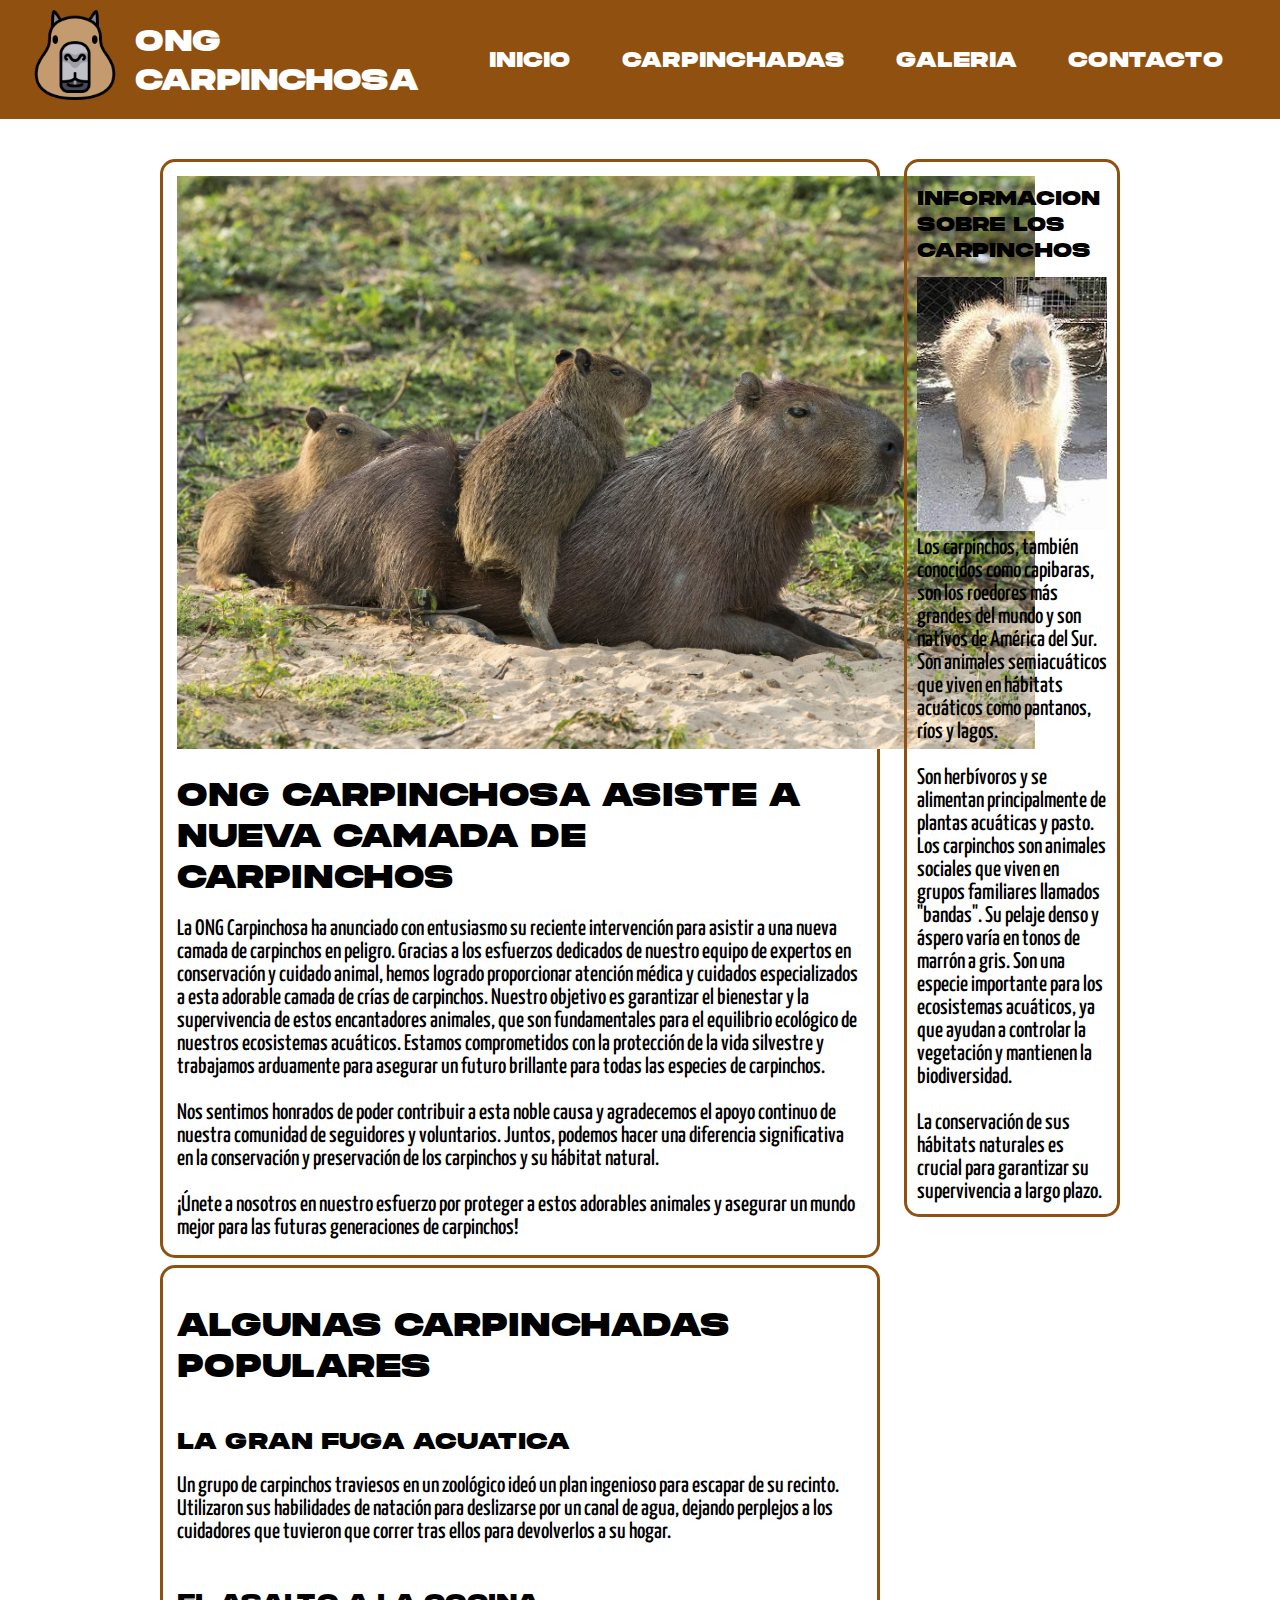
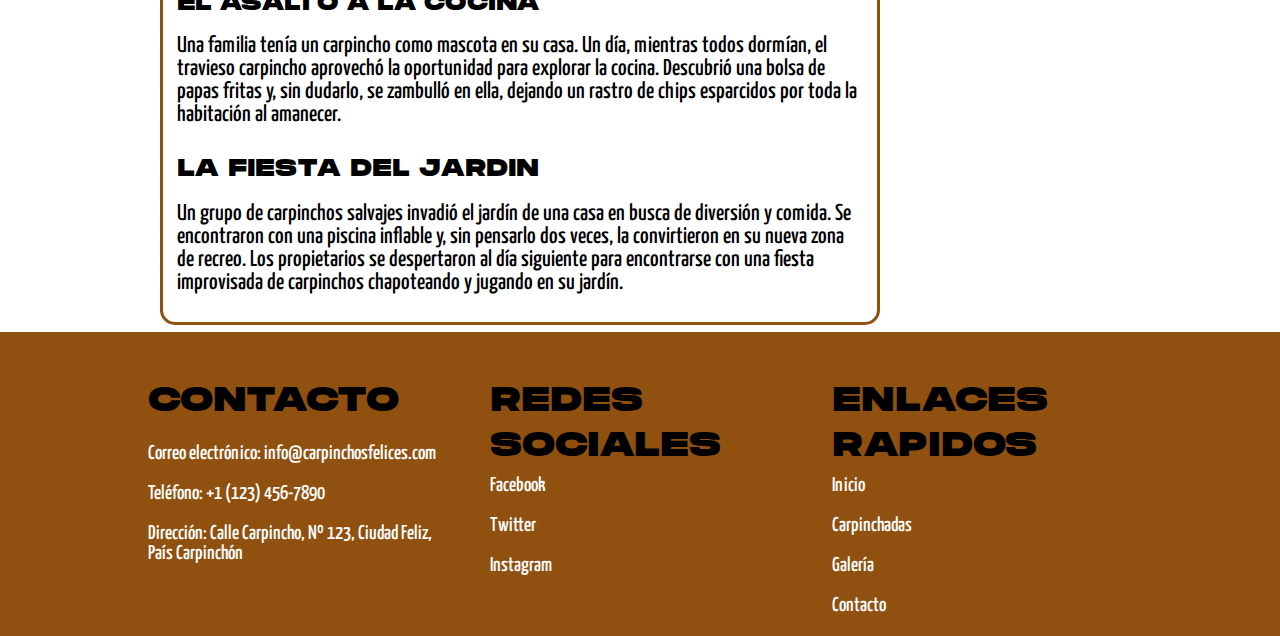
==== index.html @ f1ae6d44 "primer commit" ====
﻿<!DOCTYPE html>
<html lang="en">

<head>
    <meta charset="UTF-8">
    <meta name="viewport" content="width=device-width, initial-scale=1.0">
    <link rel="stylesheet" href="./Archivos.css/indexStyle.css">
    <title>ONG CARPINCHOSA</title>
</head>

<body>
    <header>
        <a href="index.html" class="logoHeader">
            <div style="padding-top: 10px; padding-bottom: 10px; width: 3.5em;"><img src="./Archivos.imagenes/logo.png"
                    width="90px"></div>
            <div style="width: 9.6em;">ONG CARPINCHOSA</div>
        </a>
        </a>

        <div class="enlacesHeader">
            <ul>
                <li><a href="#" class="enlace">INICIO</a></li>
                <li><a href="#" class="enlace">CARPINCHADAS</a></li>
                <li><a href="#" class="enlace">GALERIA</a></li>
                <li><a href="#" class="enlace">CONTACTO</a></li>
            </ul>
        </div>
    </header>

    <main>
        <section>
            <article>
                <img src="./Archivos.imagenes/INICIO/img1.jpg" width="858vh">
                <h1 style="font-family: 'HORIZON';">ONG CARPINCHOSA ASISTE A NUEVA CAMADA DE CARPINCHOS</h1>
                <span style="font-size: 22.5px;">
                    La ONG Carpinchosa ha anunciado con entusiasmo su reciente intervención para asistir a una nueva
                    camada de carpinchos en peligro. Gracias a los esfuerzos dedicados de nuestro equipo de expertos en
                    conservación y cuidado animal, hemos logrado proporcionar atención médica y cuidados especializados
                    a esta adorable camada de crías de carpinchos.

                    Nuestro objetivo es garantizar el bienestar y la supervivencia de estos encantadores animales, que
                    son fundamentales para el equilibrio ecológico de nuestros ecosistemas acuáticos. Estamos
                    comprometidos con la protección de la vida silvestre y trabajamos arduamente para asegurar un futuro
                    brillante para todas las especies de carpinchos.<br><br>

                    Nos sentimos honrados de poder contribuir a esta noble causa y agradecemos el apoyo continuo de
                    nuestra comunidad de seguidores y voluntarios. Juntos, podemos hacer una diferencia significativa en
                    la conservación y preservación de los carpinchos y su hábitat natural.<br><br>

                    ¡Únete a nosotros en nuestro esfuerzo por proteger a estos adorables animales y asegurar un mundo
                    mejor para las futuras generaciones de carpinchos!<br>
                </span>
            </article>

            <article>
                <h1 style="font-family: 'HORIZON';">ALGUNAS CARPINCHADAS POPULARES</h1>

                <div class="carpinchadas">
                    <div>
                        <h2 style="font-family: 'HORIZON'; font-size: 23px;">LA GRAN FUGA ACUATICA</h2>
                        <span style="font-size: 22.5px;">
                            Un grupo de carpinchos traviesos en un zoológico ideó un plan ingenioso
                            para escapar de su recinto. Utilizaron sus habilidades de natación para deslizarse por un
                            canal de agua, dejando perplejos a los cuidadores que tuvieron que correr tras ellos para
                            devolverlos a su hogar.
                        </span>
                    </div>

                    <div>
                        <h2 style="font-family: 'HORIZON'; font-size: 22.5px;">EL ASALTO A LA COCINA</h2>
                        <span style=" font-size: 23px;">
                            Una familia tenía un carpincho como mascota en su casa. Un día, mientras
                            todos dormían, el travieso carpincho aprovechó la oportunidad para explorar la cocina.
                            Descubrió una bolsa de papas fritas y, sin dudarlo, se zambulló en ella, dejando un rastro
                            de chips
                            esparcidos por toda la habitación al amanecer.
                        </span>
                    </div>

                    <div>
                        <h2 style="font-family: 'HORIZON';">LA FIESTA DEL JARDIN</h2>
                        <span style="font-size: 22.5px; font-size: 23px;">
                            Un grupo de carpinchos salvajes invadió el jardín de una casa en busca de
                            diversión y comida. Se encontraron con una piscina inflable y, sin pensarlo dos veces, la
                            convirtieron en su nueva zona de recreo. Los propietarios se despertaron al día siguiente
                            para encontrarse con una fiesta improvisada de carpinchos chapoteando y jugando en su
                            jardín.
                        </span>
                    </div>
                </div>
            </article>
        </section>

        <aside>
            <h1 style="font-family: 'HORIZON'; font-size: 20px;">INFORMACION SOBRE LOS CARPINCHOS</h1>
            <img src="./Archivos.imagenes/INICIO/aside.jpeg" style="width: 100%;">
            <span>Los carpinchos, también conocidos como capibaras, son los roedores más grandes del mundo y son nativos
                de América del Sur. Son animales semiacuáticos que viven en hábitats acuáticos como pantanos, ríos y
                lagos. <br><br>
                Son herbívoros y se alimentan principalmente de plantas acuáticas y pasto. Los carpinchos son
                animales sociales que viven en grupos familiares llamados "bandas". Su pelaje denso y áspero varía en
                tonos de marrón a gris. Son una especie importante para los ecosistemas acuáticos, ya que ayudan a
                controlar la vegetación y mantienen la biodiversidad. <br><br>
                La conservación de sus hábitats naturales es crucial para garantizar su supervivencia a largo plazo.</span>
        </aside>
    </main>

    <footer>
        <div class="cuadroFooter">
            <h1 style="font-family: 'HORIZON'; font-size: 35px; color: black;">CONTACTO</h1>

            <span>
                Correo electrónico: info@carpinchosfelices.com <br><br>
                Teléfono: +1 (123) 456-7890 <br><br>
                Dirección: Calle Carpincho, Nº 123, Ciudad Feliz, País Carpinchón <br><br>
            </span>
        </div>

        <div class="cuadroFooter">
            <h1 style="font-family: 'HORIZON'; font-size: 35px; margin-bottom: 10px; color: black;">REDES SOCIALES</h1>
            <span>
                <a href="./index.html">Facebook</a> <br><br> <a href="./index.html">Twitter</a> <br><br> <a
                    href="./index.html">Instagram</a>
            </span>
        </div>

        <div class="cuadroFooter">
            <h1 style="font-family: 'HORIZON'; font-size: 35px; margin-bottom: 10px; color: black;">ENLACES RAPIDOS</h1>
            <span>
                <a href="./index.html">Inicio</a> <br><br> <a href="./index.html">Carpinchadas</a> <br><br> <a
                    href="./index.html">Galería</a> <br><br> <a href="./index.html">Contacto</a>
            </span>
        </div>
    </footer>
</body>

</html>
---- Archivos.css/indexStyle.css ----
﻿@font-face {
    font-family: 'HORIZON';
    src: url('./Fonts/Phonk-RegularDEMO.otf');
}

@font-face {
    font-family: 'fuente2';
    src: url('./Fonts/YanoneKaffeesatz-Medium.ttf');
}

a{
    text-decoration: none;
    color: white;
}

body{
    margin: 0px;
}

header{
    display: flex;
    justify-content: space-around;
    align-items: center;
    background-color: #905010;
    color: white;
    font-family: 'HORIZON';
    font-size: 30px;
    padding-right: 1em;
    padding-left: 1em;
}

.enlace:hover{
    text-decoration: underline;
}

.logoHeader{
    width: 30em;
    display: flex;
    align-items: center;
}

ul{
    display: flex;
    justify-content: space-around;
}

li{
    display: inline;
}

.enlacesHeader{
    font-size: 0.7em;
    width: 120em;
}

main{
    margin-left: 10em;
    margin-right: 10em;
    margin-top: 2.5em;
    display: grid;
    grid-template-columns: 75% 22.5%;
    grid-template-rows: 100%;
    gap: 2.5%;
}

article{
    font-family: 'fuente2';
    padding: 2%;
    margin-bottom: 1%;
    border: 3px solid #905010;
    border-radius: 15px;
}

.carpinchadas{
    display: grid;
    grid-template-columns: 100%;
    grid-template-rows: repeat(3, 32%);
    gap: 0.5%;
    height: 500px;
}

aside{
    border: 1px solid black;
    padding: 10px;
    height: fit-content;
    font-family: 'fuente2';
    font-size: 22.5px;
    border: 3px solid #905010;
    border-radius: 15px;
}

.cuadroFooter{
    width: 300px;
    padding: 2%;
}

footer{
    background-color: #905010;
    color: white;
    font-family: 'fuente2';
    font-size: 20px;
    display: flex;
    justify-content: space-between;
    padding-left: 10%;
    padding-right: 10%;
}
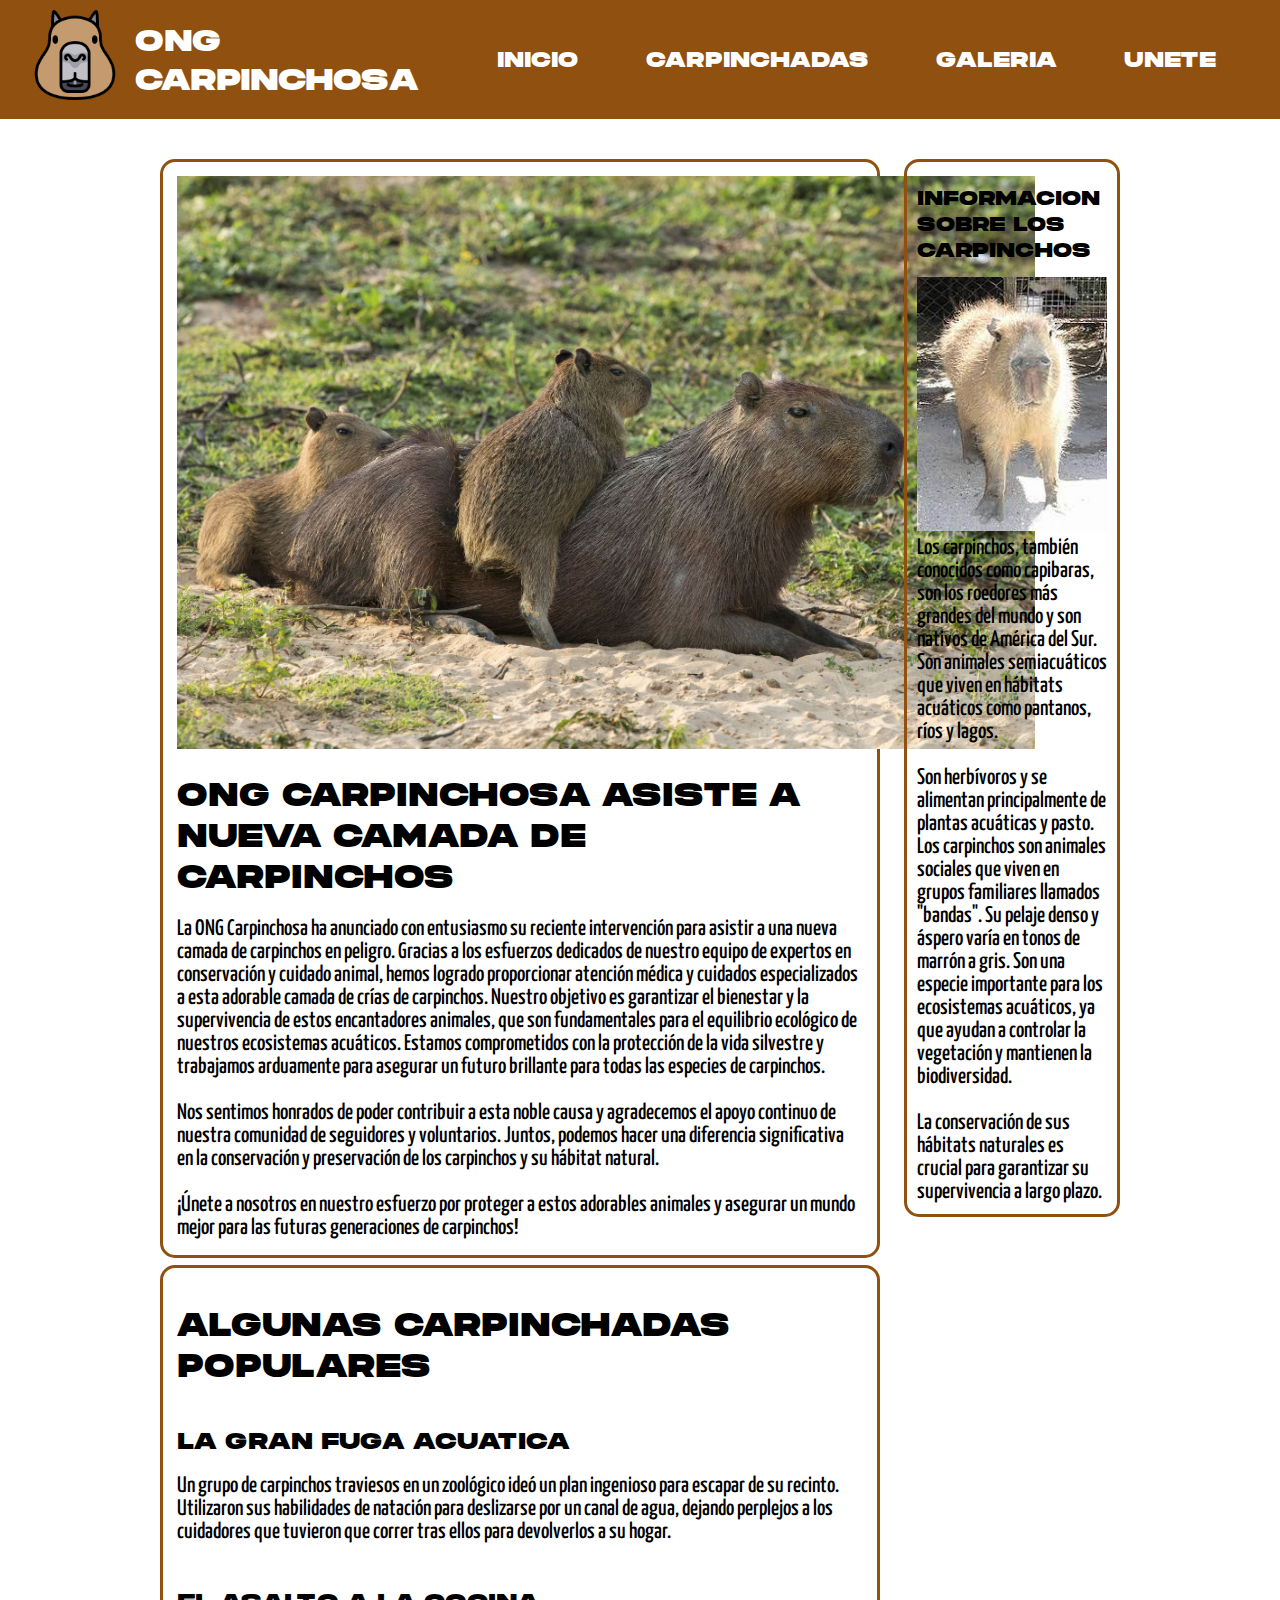
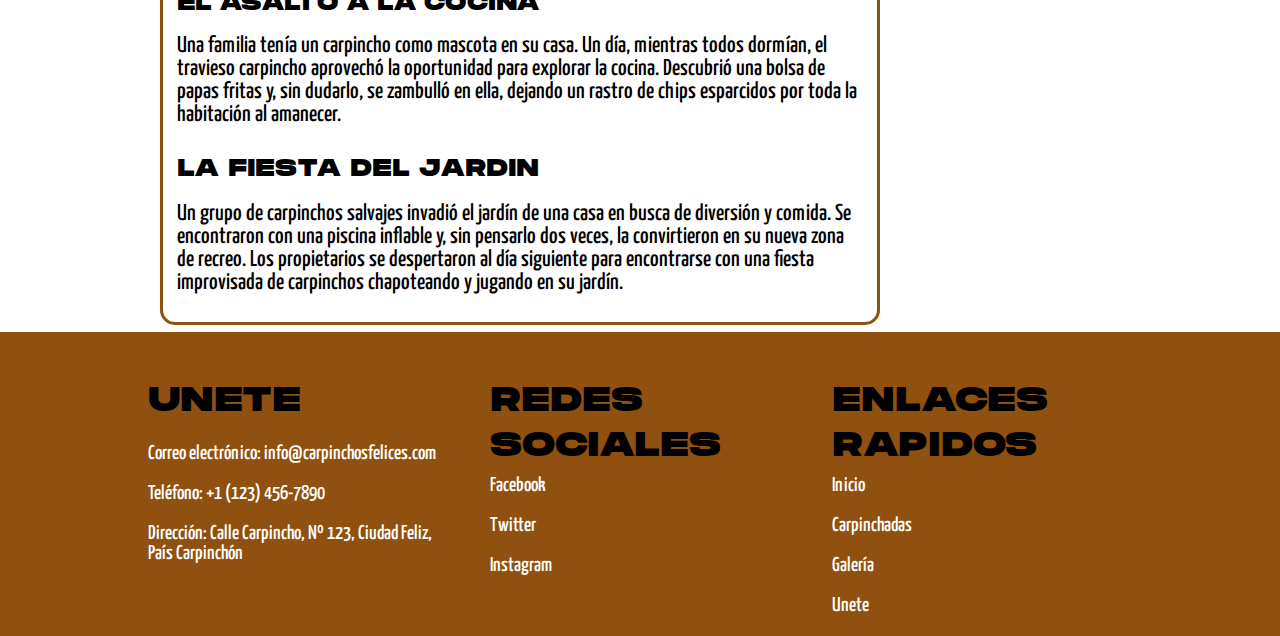
==== commit f26f2906: "ahora falta responsive" ====
--- a/index.html
+++ b/index.html
@@ -5,7 +5,7 @@
     <meta charset="UTF-8">
     <meta name="viewport" content="width=device-width, initial-scale=1.0">
     <link rel="stylesheet" href="./Archivos.css/indexStyle.css">
-    <title>ONG CARPINCHOSA</title>
+    <title>ONG CARPINCHOSA | INICIO </title>
 </head>
 
 <body>
@@ -15,14 +15,13 @@
                     width="90px"></div>
             <div style="width: 9.6em;">ONG CARPINCHOSA</div>
         </a>
-        </a>
 
         <div class="enlacesHeader">
             <ul>
-                <li><a href="#" class="enlace">INICIO</a></li>
-                <li><a href="#" class="enlace">CARPINCHADAS</a></li>
-                <li><a href="#" class="enlace">GALERIA</a></li>
-                <li><a href="#" class="enlace">CONTACTO</a></li>
+                <li><a href="./index.html" class="enlace">INICIO</a></li>
+                <li><a href="./Archivos.html/carpinchadas.html" class="enlace">CARPINCHADAS</a></li>
+                <li><a href="./Archivos.html/galeria.html" class="enlace">GALERIA</a></li>
+                <li><a href="./Archivos.html/contacto.html" class="enlace">UNETE</a></li>
             </ul>
         </div>
     </header>
@@ -107,7 +106,7 @@
 
     <footer>
         <div class="cuadroFooter">
-            <h1 style="font-family: 'HORIZON'; font-size: 35px; color: black;">CONTACTO</h1>
+            <h1 style="font-family: 'HORIZON'; font-size: 35px; color: black;">UNETE</h1>
 
             <span>
                 Correo electrónico: info@carpinchosfelices.com <br><br>
@@ -119,16 +118,19 @@
         <div class="cuadroFooter">
             <h1 style="font-family: 'HORIZON'; font-size: 35px; margin-bottom: 10px; color: black;">REDES SOCIALES</h1>
             <span>
-                <a href="./index.html">Facebook</a> <br><br> <a href="./index.html">Twitter</a> <br><br> <a
-                    href="./index.html">Instagram</a>
+                <a href="#">Facebook</a> <br><br> 
+                <a href="#">Twitter</a> <br><br> 
+                <a href="#">Instagram</a>
             </span>
         </div>
 
         <div class="cuadroFooter">
             <h1 style="font-family: 'HORIZON'; font-size: 35px; margin-bottom: 10px; color: black;">ENLACES RAPIDOS</h1>
             <span>
-                <a href="./index.html">Inicio</a> <br><br> <a href="./index.html">Carpinchadas</a> <br><br> <a
-                    href="./index.html">Galería</a> <br><br> <a href="./index.html">Contacto</a>
+                <a href="./index.html">Inicio</a> <br><br> 
+                <a href="./Archivos.html/carpinchadas.html">Carpinchadas</a> <br><br> 
+                <a href="./Archivos.html/galeria.html">Galería</a> <br><br> 
+                <a href="./Archivos.html/contacto.html">Unete</a>
             </span>
         </div>
     </footer>
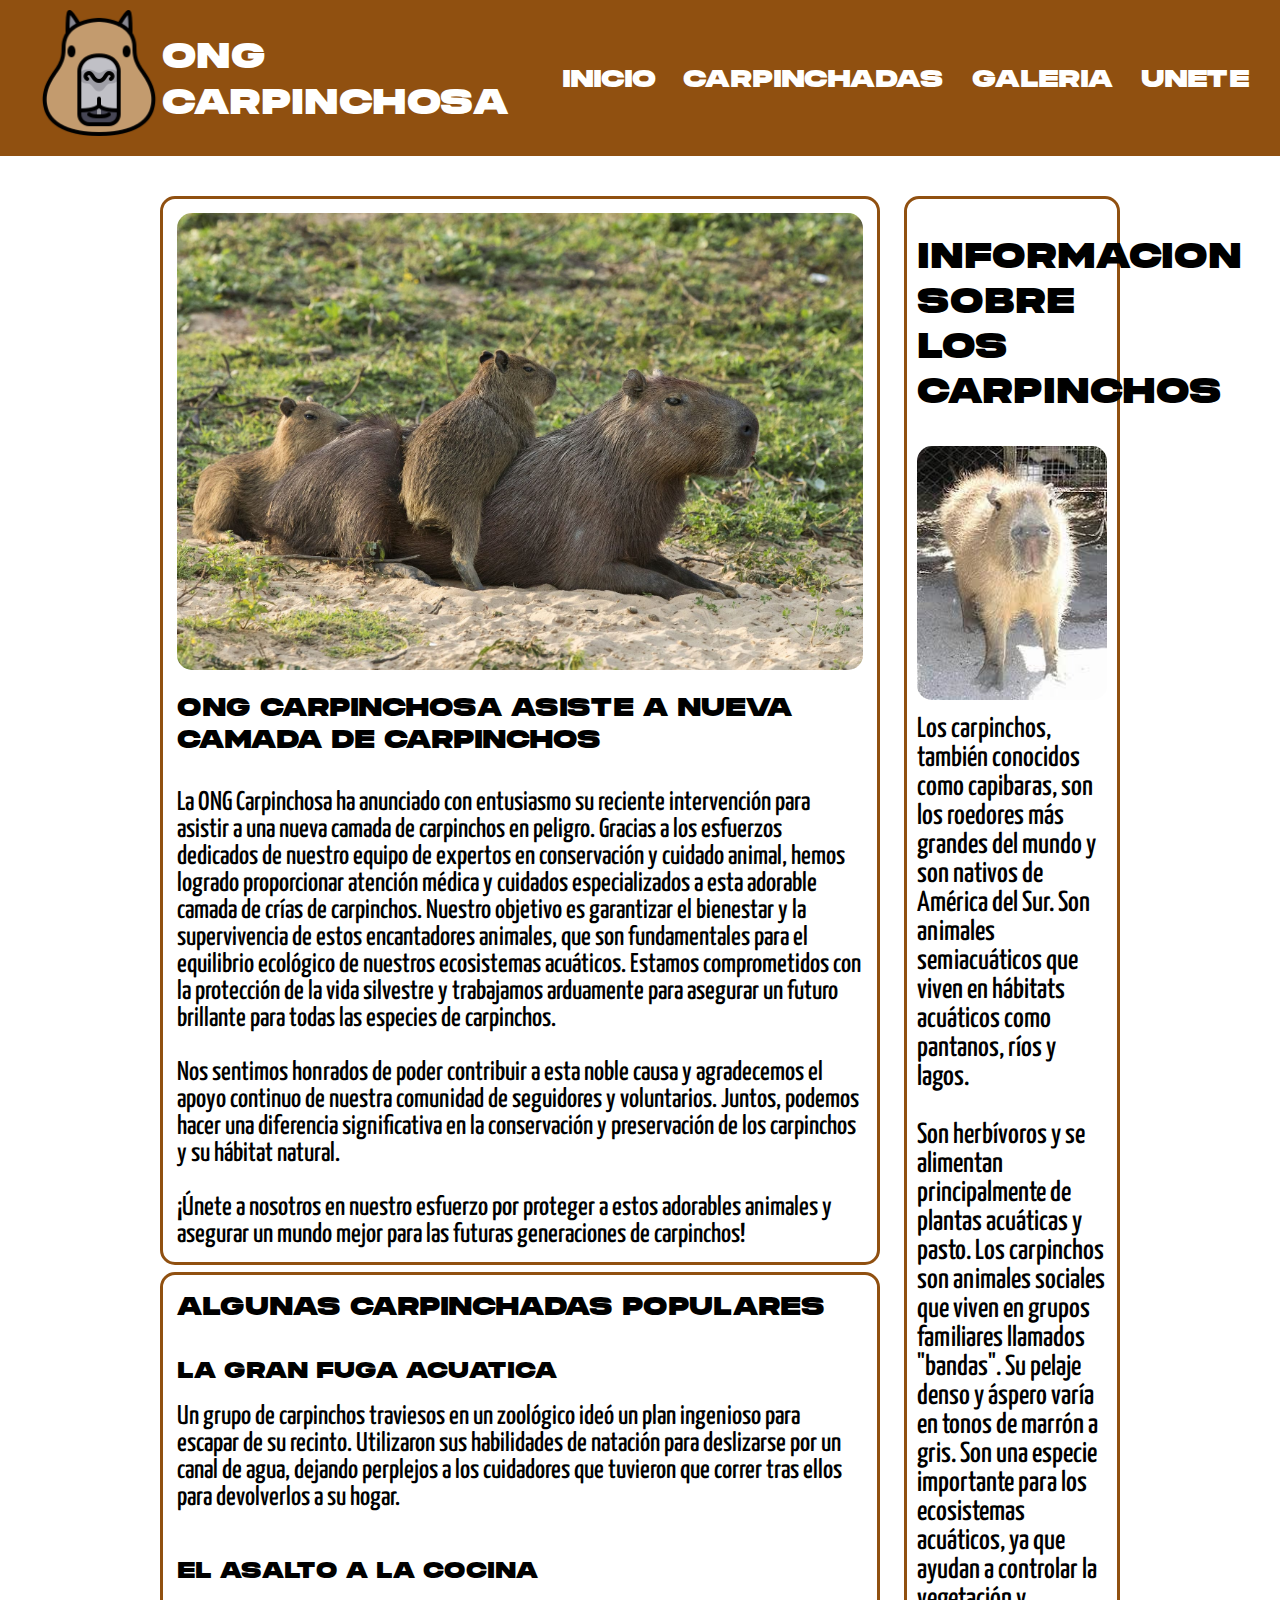
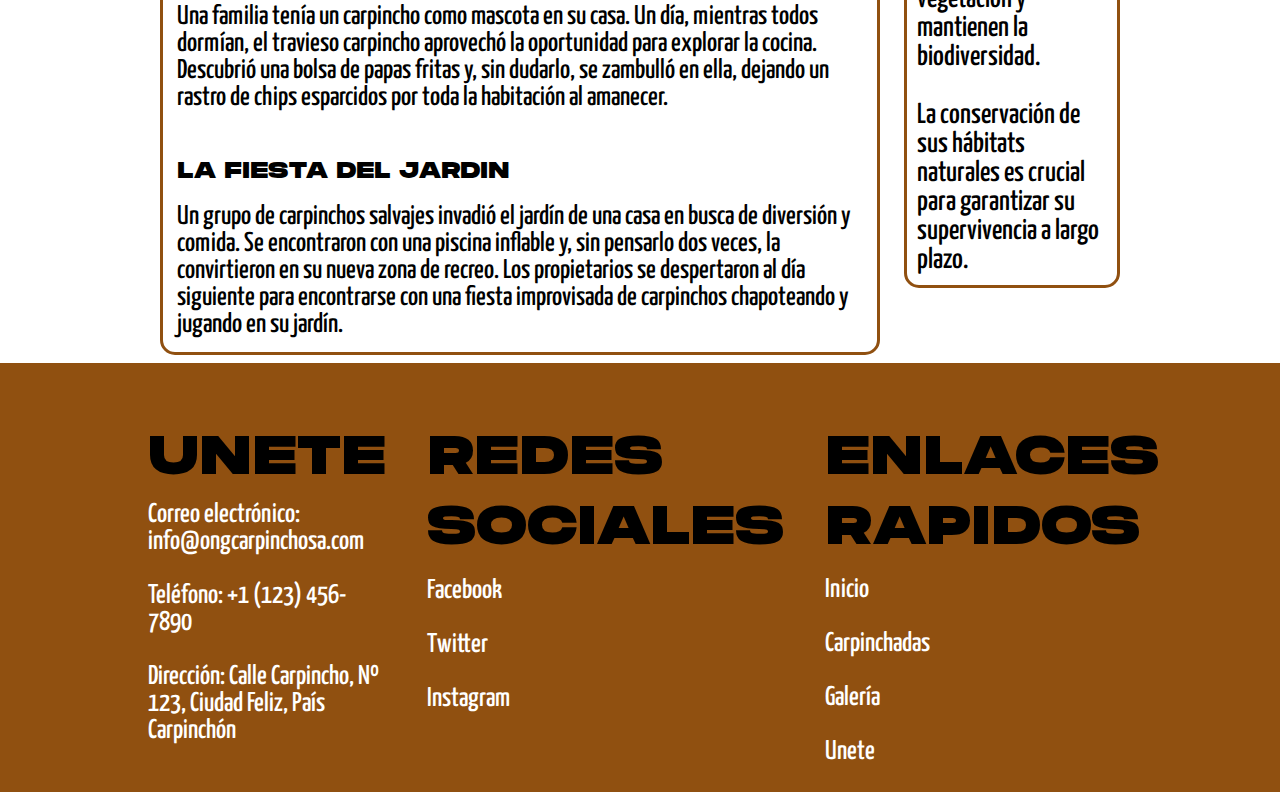
==== commit 3bcef11e: "responsive1" ====
--- a/index.html
+++ b/index.html
@@ -30,8 +30,8 @@
         <section>
             <article>
                 <img src="./Archivos.imagenes/INICIO/img1.jpg" width="858vh">
-                <h1 style="font-family: 'HORIZON';">ONG CARPINCHOSA ASISTE A NUEVA CAMADA DE CARPINCHOS</h1>
-                <span style="font-size: 22.5px;">
+                <h1 style="font-family: 'HORIZON'; font-size: 1.6em;">ONG CARPINCHOSA ASISTE A NUEVA CAMADA DE CARPINCHOS</h1><br>
+                <span style="font-size: 1.7em;">
                     La ONG Carpinchosa ha anunciado con entusiasmo su reciente intervención para asistir a una nueva
                     camada de carpinchos en peligro. Gracias a los esfuerzos dedicados de nuestro equipo de expertos en
                     conservación y cuidado animal, hemos logrado proporcionar atención médica y cuidados especializados
@@ -52,12 +52,12 @@
             </article>
 
             <article>
-                <h1 style="font-family: 'HORIZON';">ALGUNAS CARPINCHADAS POPULARES</h1>
+                <h1 style="font-family: 'HORIZON'; font-size: 1.6em; margin-top: 0%; margin-bottom: 0%;">ALGUNAS CARPINCHADAS POPULARES</h1><br>
 
                 <div class="carpinchadas">
-                    <div>
-                        <h2 style="font-family: 'HORIZON'; font-size: 23px;">LA GRAN FUGA ACUATICA</h2>
-                        <span style="font-size: 22.5px;">
+                    <div class="carpielemento">
+                        <h2 style="font-family: 'HORIZON'; font-size: 1.4em;">LA GRAN FUGA ACUATICA</h2>
+                        <span style="font-size: 1.7em;">
                             Un grupo de carpinchos traviesos en un zoológico ideó un plan ingenioso
                             para escapar de su recinto. Utilizaron sus habilidades de natación para deslizarse por un
                             canal de agua, dejando perplejos a los cuidadores que tuvieron que correr tras ellos para
@@ -65,9 +65,9 @@
                         </span>
                     </div>
 
-                    <div>
-                        <h2 style="font-family: 'HORIZON'; font-size: 22.5px;">EL ASALTO A LA COCINA</h2>
-                        <span style=" font-size: 23px;">
+                    <div class="carpielemento">
+                        <h2 style="font-family: 'HORIZON'; font-size: 1.4em;">EL ASALTO A LA COCINA</h2>
+                        <span style="font-size: 1.7em;">
                             Una familia tenía un carpincho como mascota en su casa. Un día, mientras
                             todos dormían, el travieso carpincho aprovechó la oportunidad para explorar la cocina.
                             Descubrió una bolsa de papas fritas y, sin dudarlo, se zambulló en ella, dejando un rastro
@@ -76,9 +76,9 @@
                         </span>
                     </div>
 
-                    <div>
-                        <h2 style="font-family: 'HORIZON';">LA FIESTA DEL JARDIN</h2>
-                        <span style="font-size: 22.5px; font-size: 23px;">
+                    <div class="carpielemento">
+                        <h2 style="font-family: 'HORIZON'; font-size: 1.4em">LA FIESTA DEL JARDIN</h2>
+                        <span style="font-size: 1.7em;">
                             Un grupo de carpinchos salvajes invadió el jardín de una casa en busca de
                             diversión y comida. Se encontraron con una piscina inflable y, sin pensarlo dos veces, la
                             convirtieron en su nueva zona de recreo. Los propietarios se despertaron al día siguiente
@@ -91,9 +91,9 @@
         </section>
 
         <aside>
-            <h1 style="font-family: 'HORIZON'; font-size: 20px;">INFORMACION SOBRE LOS CARPINCHOS</h1>
-            <img src="./Archivos.imagenes/INICIO/aside.jpeg" style="width: 100%;">
-            <span>Los carpinchos, también conocidos como capibaras, son los roedores más grandes del mundo y son nativos
+            <h1 style="font-family: 'HORIZON';">INFORMACION SOBRE LOS CARPINCHOS</h1> 
+            <img src="./Archivos.imagenes/INICIO/aside.jpeg" style="width: 100%; margin-bottom: 5%; margin-top: 5%;">
+            <span style="font-size: 1.65em;">Los carpinchos, también conocidos como capibaras, son los roedores más grandes del mundo y son nativos
                 de América del Sur. Son animales semiacuáticos que viven en hábitats acuáticos como pantanos, ríos y
                 lagos. <br><br>
                 Son herbívoros y se alimentan principalmente de plantas acuáticas y pasto. Los carpinchos son
@@ -106,17 +106,17 @@
 
     <footer>
         <div class="cuadroFooter">
-            <h1 style="font-family: 'HORIZON'; font-size: 35px; color: black;">UNETE</h1>
+            <h1 style="font-family: 'HORIZON'; color: black; margin-bottom: 5%;">UNETE</h1>
 
             <span>
-                Correo electrónico: info@carpinchosfelices.com <br><br>
+                Correo electrónico: info@ongcarpinchosa.com <br><br>
                 Teléfono: +1 (123) 456-7890 <br><br>
                 Dirección: Calle Carpincho, Nº 123, Ciudad Feliz, País Carpinchón <br><br>
             </span>
         </div>
 
         <div class="cuadroFooter">
-            <h1 style="font-family: 'HORIZON'; font-size: 35px; margin-bottom: 10px; color: black;">REDES SOCIALES</h1>
+            <h1 style="font-family: 'HORIZON'; margin-bottom: 5%; color: black;">REDES SOCIALES</h1>
             <span>
                 <a href="#">Facebook</a> <br><br> 
                 <a href="#">Twitter</a> <br><br> 
@@ -125,7 +125,7 @@
         </div>
 
         <div class="cuadroFooter">
-            <h1 style="font-family: 'HORIZON'; font-size: 35px; margin-bottom: 10px; color: black;">ENLACES RAPIDOS</h1>
+            <h1 style="font-family: 'HORIZON'; margin-bottom: 5%; color: black;">ENLACES RAPIDOS</h1>
             <span>
                 <a href="./index.html">Inicio</a> <br><br> 
                 <a href="./Archivos.html/carpinchadas.html">Carpinchadas</a> <br><br> 
--- a/Archivos.css/indexStyle.css
+++ b/Archivos.css/indexStyle.css
@@ -24,7 +24,7 @@
     background-color: #905010;
     color: white;
     font-family: 'HORIZON';
-    font-size: 30px;
+    font-size: 2.25em;
     padding-right: 1em;
     padding-left: 1em;
 }
@@ -46,6 +46,7 @@
 
 li{
     display: inline;
+    margin: 2%;
 }
 
 .enlacesHeader{
@@ -74,9 +75,14 @@
 .carpinchadas{
     display: grid;
     grid-template-columns: 100%;
-    grid-template-rows: repeat(3, 32%);
+    grid-template-rows: repeat(3, 1fr);
     gap: 0.5%;
-    height: 500px;
+    height: fit-content;
+}
+
+img{
+    width: 100%;
+    border-radius: 15px;
 }
 
 aside{
@@ -84,23 +90,86 @@
     padding: 10px;
     height: fit-content;
     font-family: 'fuente2';
-    font-size: 22.5px;
+    font-size: 1.1em;
     border: 3px solid #905010;
     border-radius: 15px;
 }
 
 .cuadroFooter{
-    width: 300px;
+    width: 15em;
     padding: 2%;
 }
 
 footer{
-    background-color: #905010;
-    color: white;
-    font-family: 'fuente2';
-    font-size: 20px;
     display: flex;
     justify-content: space-between;
     padding-left: 10%;
     padding-right: 10%;
+    background-color: #905010;
+    color: white;
+    font-family: 'fuente2';
+    font-size: 1.7em;
+}
+
+@media screen and (max-width: 1024px) {
+    * { 
+        margin: 0;
+        padding: 0;
+        box-sizing: border-box;
+    }
+    
+    header{
+        display: flex;
+        justify-content: space-around;
+        align-items: center;
+        font-size: 1.05em;
+    }
+    
+    main{
+        margin-left: 3em;
+        margin-right: 3em;
+        margin-top: 2.5em;
+        display: grid;
+        grid-template-columns: 60% 37.5%;
+        /*grid-template-columns: 75% 22.5%;*/
+        grid-template-rows: 100%;
+        gap: 2.5%;
+    }
+    
+    article{
+        font-family: 'fuente2';
+        padding: 2%;
+        margin-bottom: 1%;
+        font-size: 0.9em;
+    }
+    
+    .carpinchadas{
+        display: grid;
+        grid-template-columns: 100%;
+        grid-template-rows: repeat(3, 1fr);
+        gap: 0.5%;
+        height: fit-content;
+    }
+
+    aside{
+        padding: 10px;
+        font-family: 'fuente2';
+        font-size: 0.85em;
+    }
+    
+    .cuadroFooter{
+        width: 300px;
+        padding: 2%;
+    }
+    
+    footer{
+        background-color: #905010;
+        color: white;
+        font-family: 'fuente2';
+        font-size: 0.9em;
+        display: flex;
+        justify-content: space-between;
+        padding-left: 5%;
+        padding-right: 5%;
+    }
 }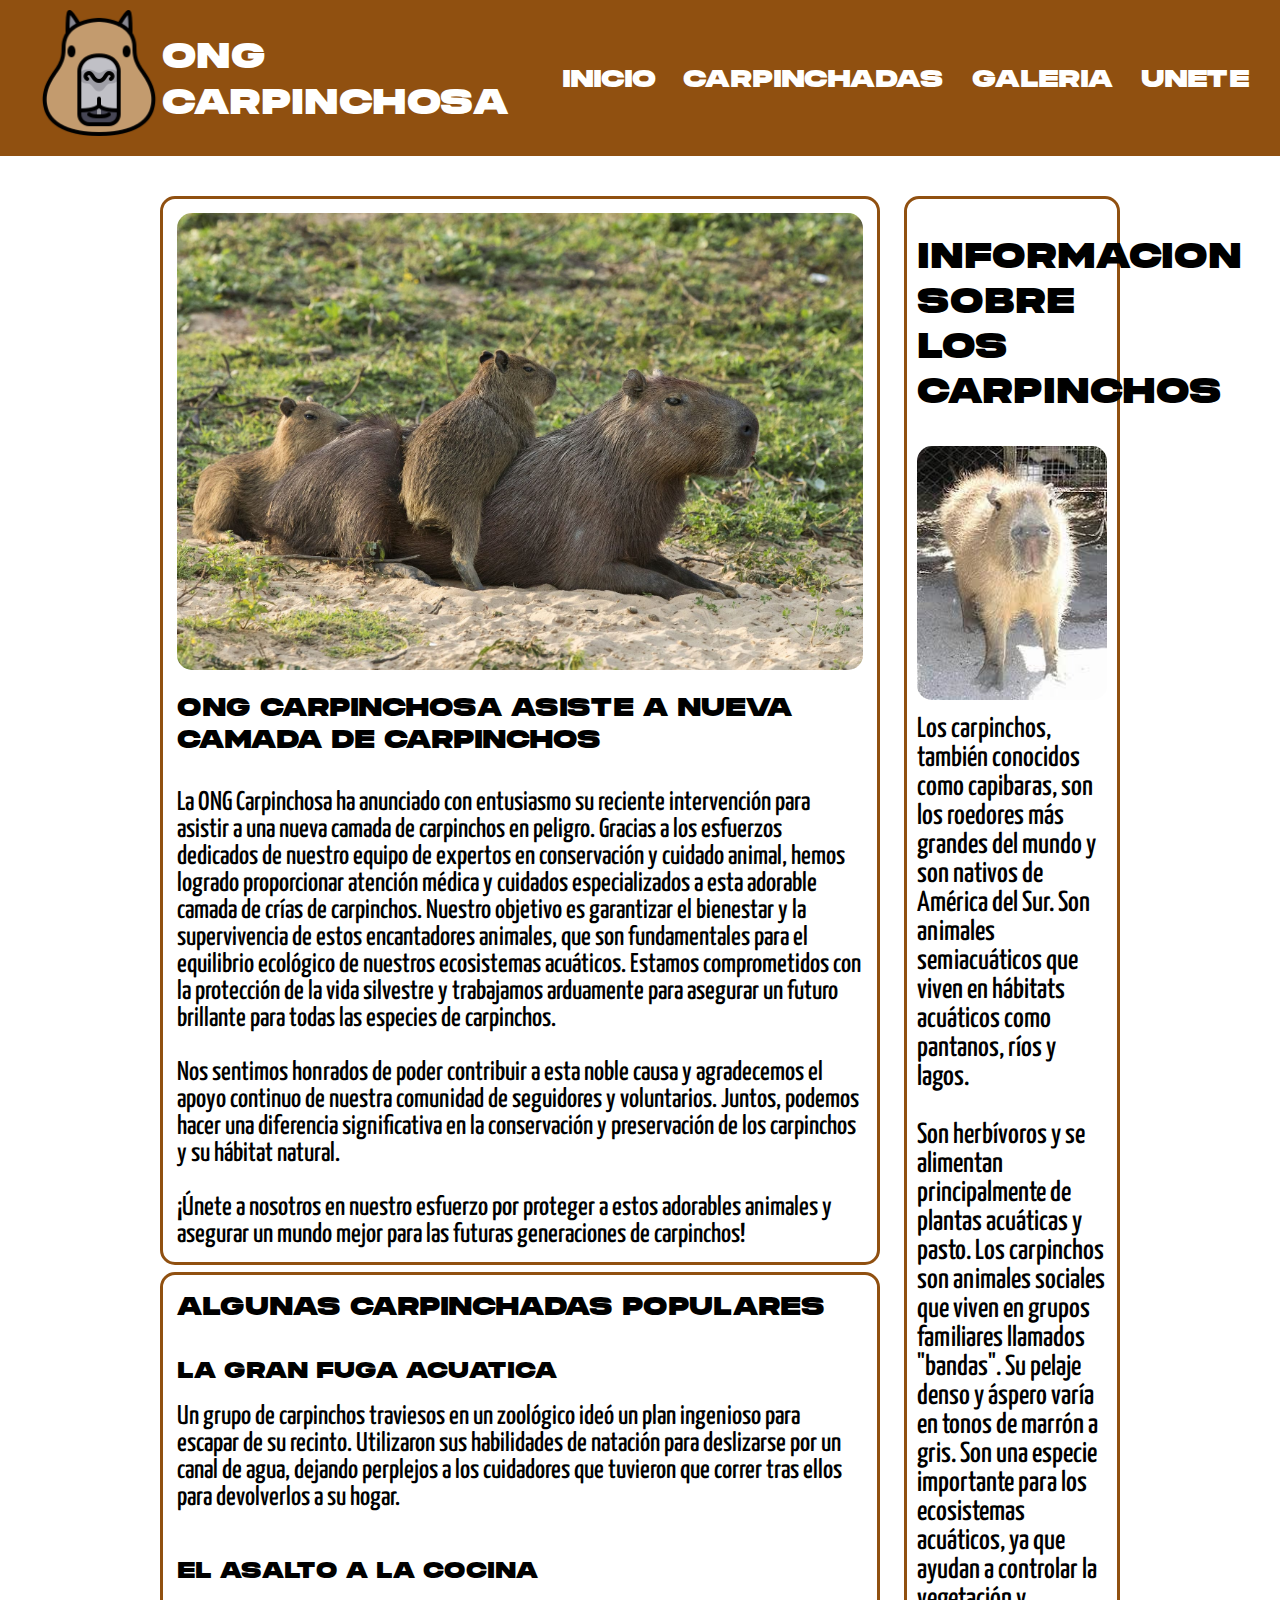
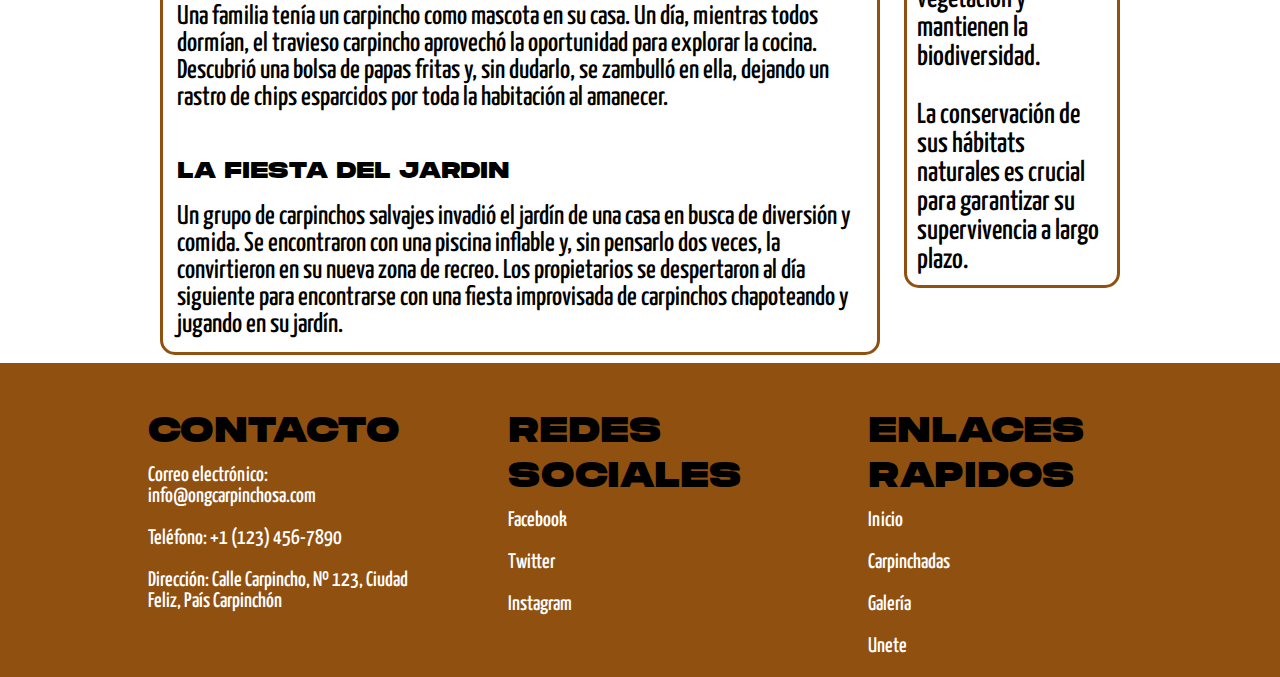
==== commit 51bfe3fc: "responsive tablet, hecho" ====
--- a/index.html
+++ b/index.html
@@ -106,9 +106,8 @@
 
     <footer>
         <div class="cuadroFooter">
-            <h1 style="font-family: 'HORIZON'; color: black; margin-bottom: 5%;">UNETE</h1>
-
-            <span>
+            <h1 style="font-family: 'HORIZON'; color: black; margin-bottom: 5%;">CONTACTO</h1>
+            <span class="enlacesFooter">
                 Correo electrónico: info@ongcarpinchosa.com <br><br>
                 Teléfono: +1 (123) 456-7890 <br><br>
                 Dirección: Calle Carpincho, Nº 123, Ciudad Feliz, País Carpinchón <br><br>
@@ -117,7 +116,7 @@
 
         <div class="cuadroFooter">
             <h1 style="font-family: 'HORIZON'; margin-bottom: 5%; color: black;">REDES SOCIALES</h1>
-            <span>
+            <span class="enlacesFooter">
                 <a href="#">Facebook</a> <br><br> 
                 <a href="#">Twitter</a> <br><br> 
                 <a href="#">Instagram</a>
@@ -126,7 +125,7 @@
 
         <div class="cuadroFooter">
             <h1 style="font-family: 'HORIZON'; margin-bottom: 5%; color: black;">ENLACES RAPIDOS</h1>
-            <span>
+            <span class="enlacesFooter">
                 <a href="./index.html">Inicio</a> <br><br> 
                 <a href="./Archivos.html/carpinchadas.html">Carpinchadas</a> <br><br> 
                 <a href="./Archivos.html/galeria.html">Galería</a> <br><br> 
--- a/Archivos.css/indexStyle.css
+++ b/Archivos.css/indexStyle.css
@@ -108,10 +108,14 @@
     background-color: #905010;
     color: white;
     font-family: 'fuente2';
-    font-size: 1.7em;
+    font-size: 1.1em;
 }
 
-@media screen and (max-width: 1024px) {
+.enlacesFooter{
+    font-size: 1.2em;
+}
+
+@media screen and (min-width: 768px) and (max-width: 1024px){
     * { 
         margin: 0;
         padding: 0;
@@ -172,4 +176,12 @@
         padding-left: 5%;
         padding-right: 5%;
     }
+}
+
+@media screen and(max-width:767px) {
+    *{
+        box-sizing: border-box;
+        margin: 0%;
+        padding: 0%;
+    }
 }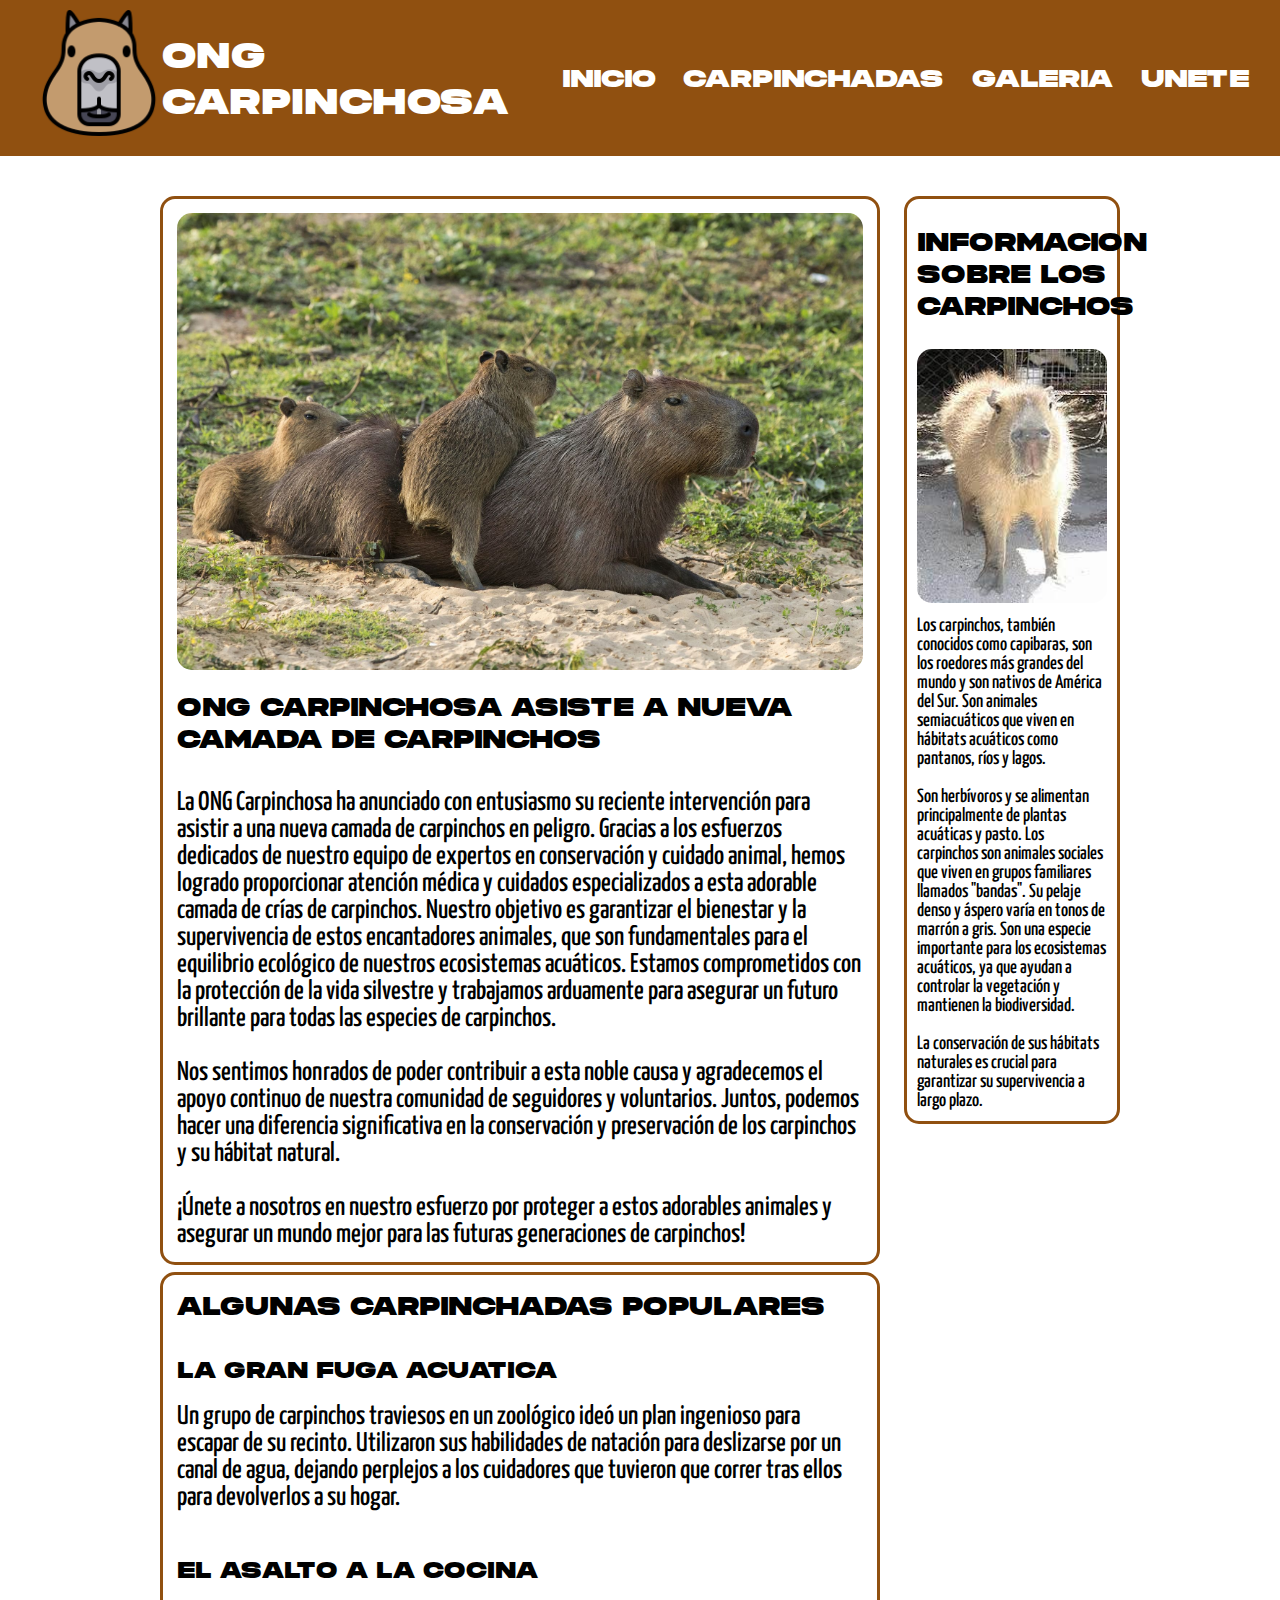
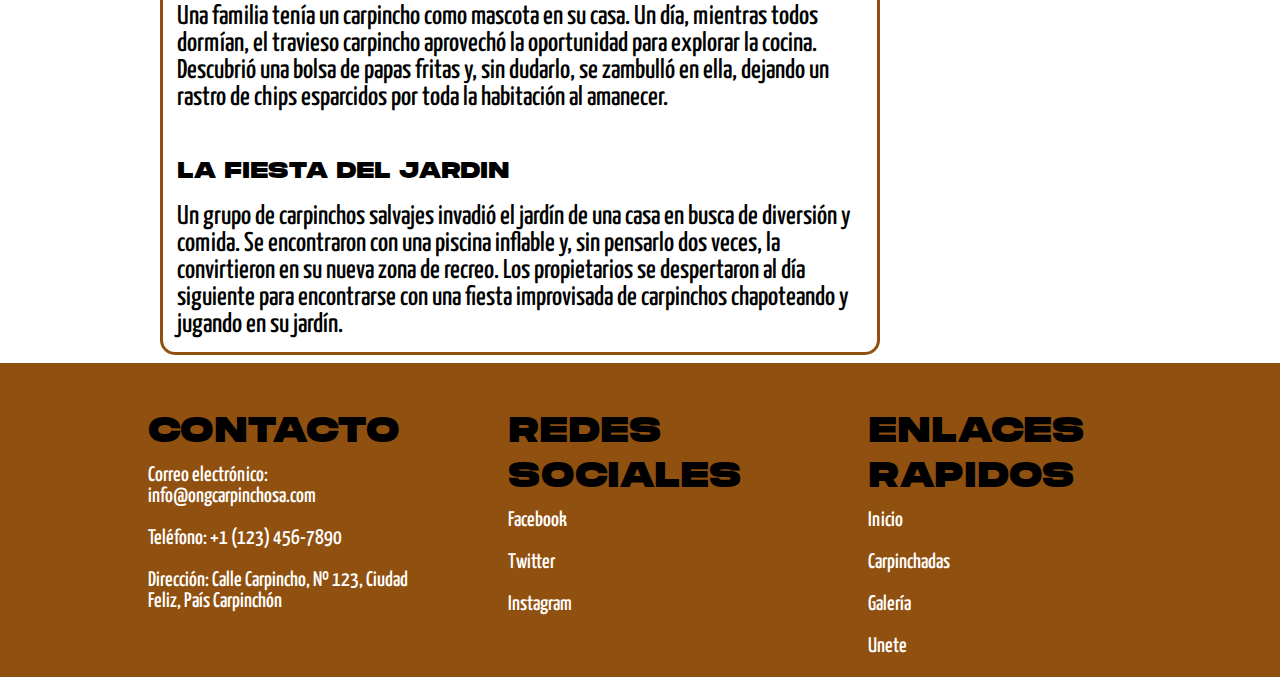
==== commit 709a0cfa: "falla el celular aun" ====
--- a/index.html
+++ b/index.html
@@ -93,7 +93,7 @@
         <aside>
             <h1 style="font-family: 'HORIZON';">INFORMACION SOBRE LOS CARPINCHOS</h1> 
             <img src="./Archivos.imagenes/INICIO/aside.jpeg" style="width: 100%; margin-bottom: 5%; margin-top: 5%;">
-            <span style="font-size: 1.65em;">Los carpinchos, también conocidos como capibaras, son los roedores más grandes del mundo y son nativos
+            <span style="font-size: 1.5em;">Los carpinchos, también conocidos como capibaras, son los roedores más grandes del mundo y son nativos
                 de América del Sur. Son animales semiacuáticos que viven en hábitats acuáticos como pantanos, ríos y
                 lagos. <br><br>
                 Son herbívoros y se alimentan principalmente de plantas acuáticas y pasto. Los carpinchos son
--- a/Archivos.css/indexStyle.css
+++ b/Archivos.css/indexStyle.css
@@ -90,7 +90,7 @@
     padding: 10px;
     height: fit-content;
     font-family: 'fuente2';
-    font-size: 1.1em;
+    font-size: 0.8em;
     border: 3px solid #905010;
     border-radius: 15px;
 }
@@ -158,7 +158,8 @@
     aside{
         padding: 10px;
         font-family: 'fuente2';
-        font-size: 0.85em;
+        font-size: 0.65em;
+        width: fit-content;
     }
     
     .cuadroFooter{
@@ -178,10 +179,79 @@
     }
 }
 
-@media screen and(max-width:767px) {
-    *{
+@media screen and (max-width: 767px) {
+    * {
         box-sizing: border-box;
-        margin: 0%;
-        padding: 0%;
-    }
-}+        margin: 0;
+        padding: 0;
+    }
+    
+    header {
+        display: flex;
+        flex-direction: column;
+        align-items: center;
+        justify-content: center;
+        text-align: center;
+        font-size: 1.5em;
+    }
+
+    .logoHeader {
+        width: auto;
+        margin-bottom: 10px;
+        text-align: left;
+    }
+
+    .enlacesHeader {
+        width: 100%;
+    }
+
+    ul {
+        display: flex;
+        flex-direction: column;
+        align-items: center;
+    }
+
+    li {
+        margin: 10px;
+    }
+
+    main {
+        margin: 0;
+        padding-top: 1em;
+        width: 100%;
+        display: flex;
+        justify-content: space-around;
+    }
+
+    article {
+        width: 23em;
+        margin-bottom: 20px;
+    }
+
+    .carpinchadas {
+        grid-template-columns: 100%;
+        grid-template-rows: auto;
+    }
+
+    .carpielemento{
+        margin-bottom: 1.5em;
+    }
+
+    aside {
+        display: none;
+    }
+
+    footer {
+        flex-direction: column;
+        align-items: center;
+        align-content: space-around;
+        justify-content: center;
+        padding: 20px;
+        font-size: 1em;
+    }
+
+    .cuadroFooter {
+        width: 100%;
+        max-width: 300px;
+    }
+}
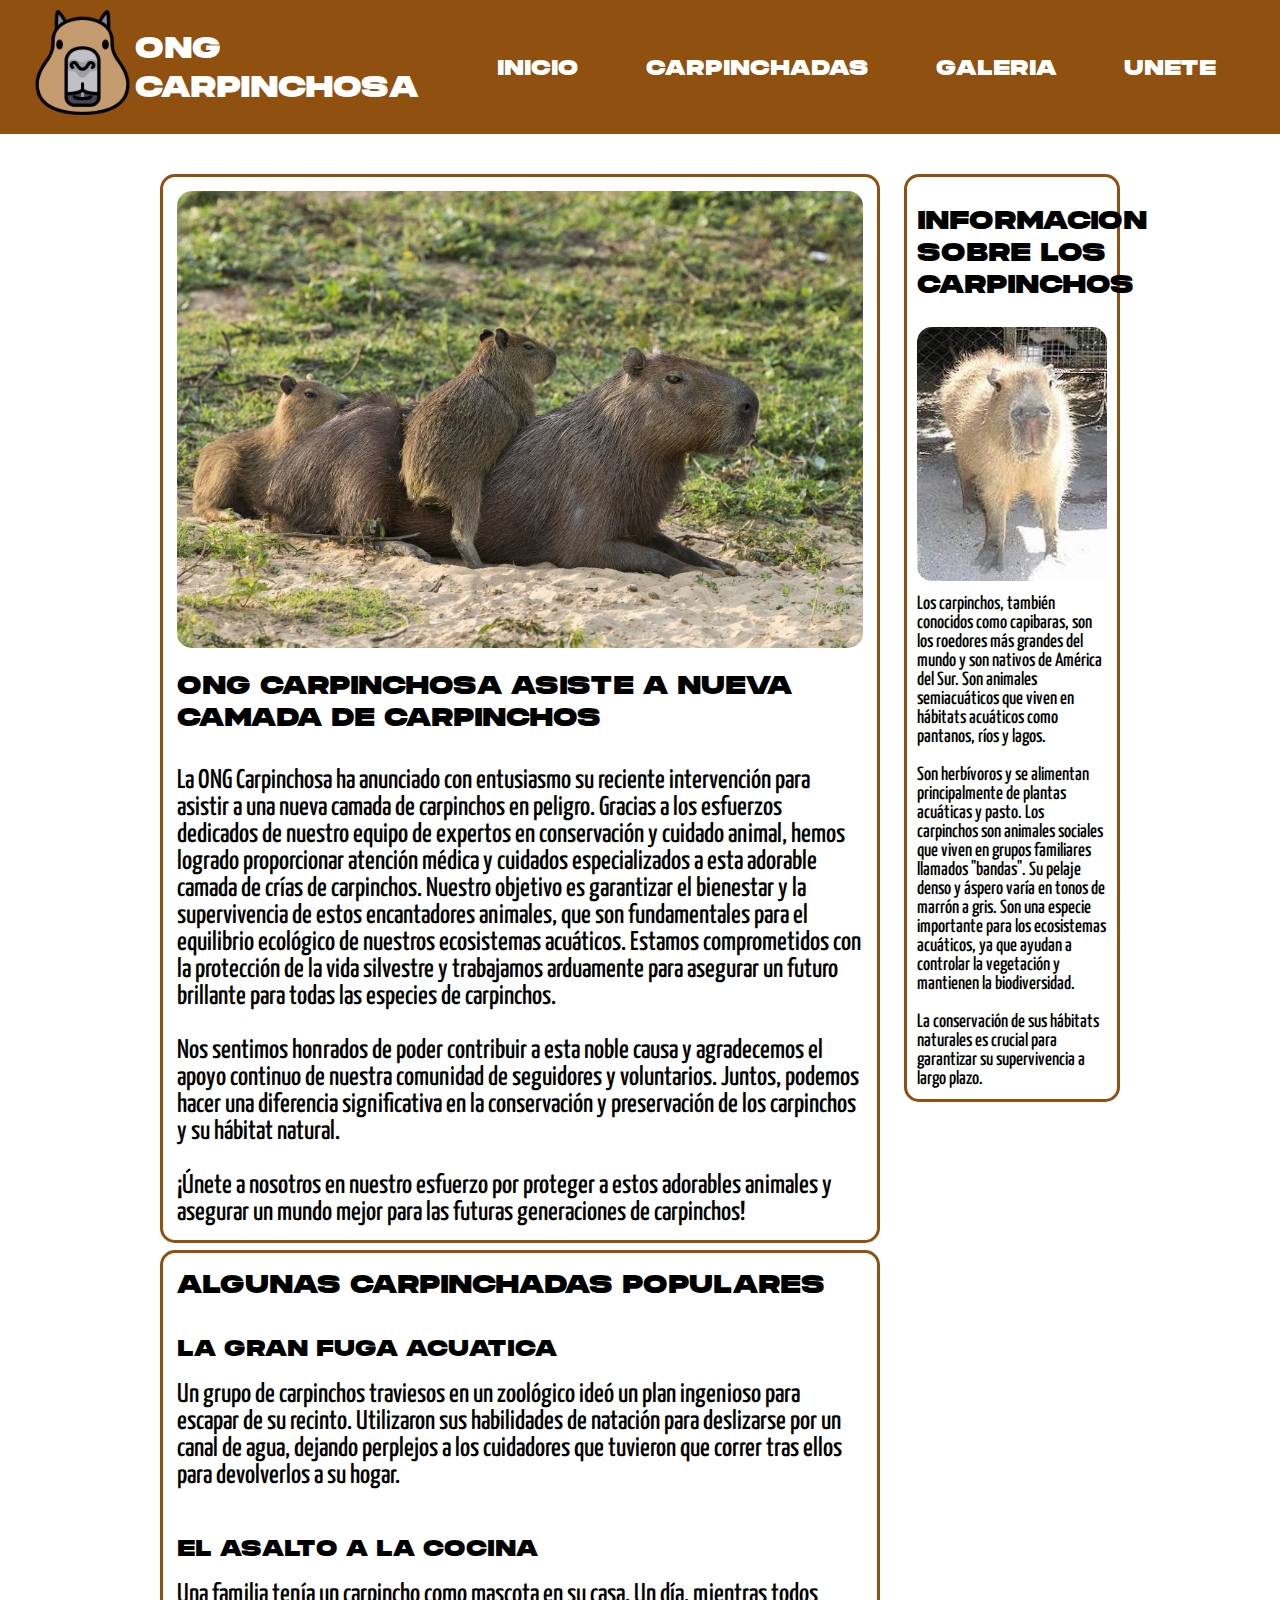
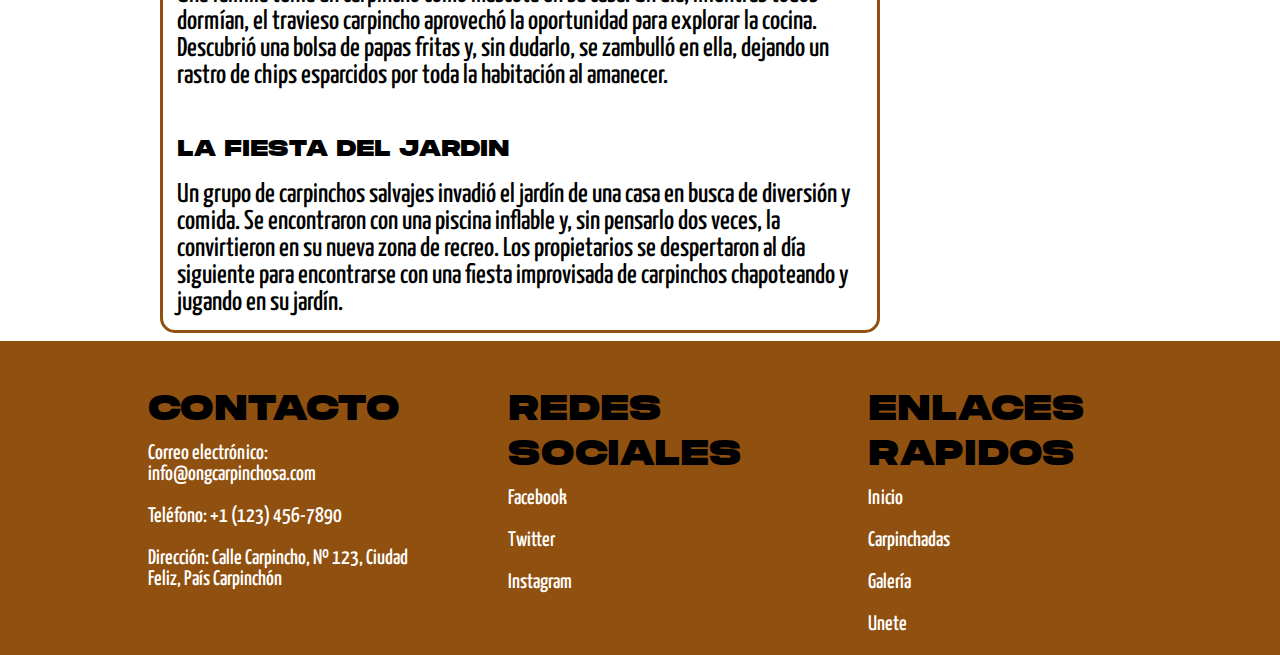
==== commit 90a11132: "Practica terminada" ====
--- a/index.html
+++ b/index.html
@@ -5,6 +5,7 @@
     <meta charset="UTF-8">
     <meta name="viewport" content="width=device-width, initial-scale=1.0">
     <link rel="stylesheet" href="./Archivos.css/indexStyle.css">
+    <!--Hecho por Ángel Chávez 1ºDAM-->
     <title>ONG CARPINCHOSA | INICIO </title>
 </head>
 
--- a/Archivos.css/indexStyle.css
+++ b/Archivos.css/indexStyle.css
@@ -1,4 +1,6 @@
-﻿@font-face {
+﻿/*Hecho por Ángel Chávez 1ºDAM*/
+
+@font-face {
     font-family: 'HORIZON';
     src: url('./Fonts/Phonk-RegularDEMO.otf');
 }
@@ -24,7 +26,8 @@
     background-color: #905010;
     color: white;
     font-family: 'HORIZON';
-    font-size: 2.25em;
+    font-size: 30px;
+    /*font-size: 2.25em;*/
     padding-right: 1em;
     padding-left: 1em;
 }
@@ -179,7 +182,7 @@
     }
 }
 
-@media screen and (max-width: 767px) {
+@media screen and (max-width: 767px) and (min-width: 320px) {
     * {
         box-sizing: border-box;
         margin: 0;
@@ -192,7 +195,7 @@
         align-items: center;
         justify-content: center;
         text-align: center;
-        font-size: 1.5em;
+        font-size: 1.25em;
     }
 
     .logoHeader {
@@ -221,10 +224,12 @@
         width: 100%;
         display: flex;
         justify-content: space-around;
+        padding-left:1em;
+        padding-right:1em;
     }
 
     article {
-        width: 23em;
+        width: fit-content;
         margin-bottom: 20px;
     }
 
